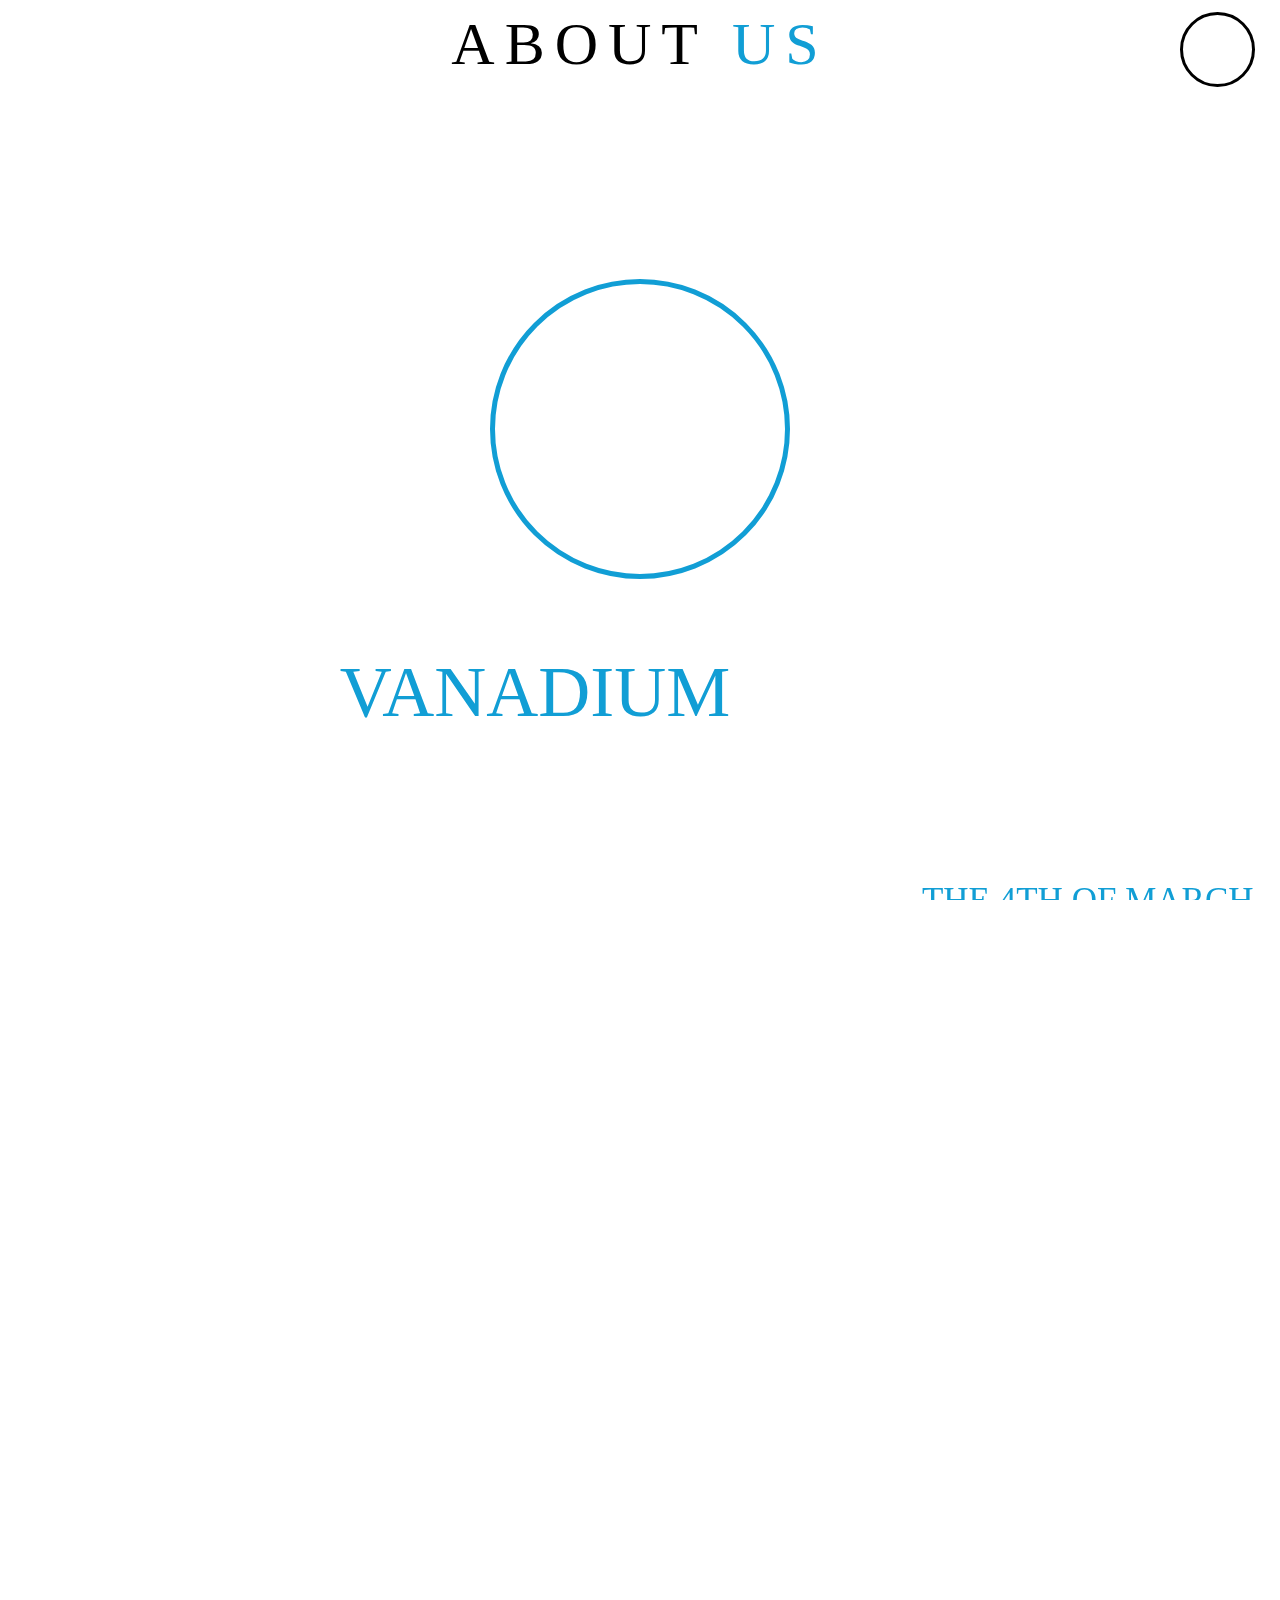
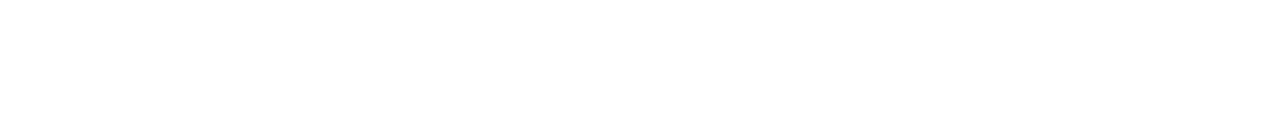
==== aboutus.html @ b6bf99ae "Add files via upload" ====
<!DOCTYPE html>
<html lang="en">
<head>
  <meta charset="UTF-8">
  <meta name="viewport" content="width=device-width, initial-scale=1.0">
  <title>Vanadium Physics Club</title>
  <link rel="stylesheet" href="style(AU).css">
</head>
<body>
  <header>
    <p class="head"><span class="A-text">ABOUT</span> <span class="B-text">US</span></p>
    <div class="rect"></div>
    <div class="circle"></div>
    <div class="sib"></div> 
  </header>

  <nav id="dropdown" class="dropdown hidden">
    <ul>
      <li class="space">
        <h1 class="mode">WEBSITE MODE</h1>
        <label id="theme-toggle-button">
          <input type="checkbox" id="toggle">
          <svg viewBox="0 0 69.667 44" xmlns:xlink="http://www.w3.org/1999/xlink" xmlns="http://www.w3.org/2000/svg">
            <g transform="translate(3.5 3.5)" data-name="Component 15 – 1" id="Component_15_1">
              
              
              <g filter="url(#container)" transform="matrix(1, 0, 0, 1, -3.5, -3.5)">
                <rect fill="#83cbd8" transform="translate(3.5 3.5)" rx="17.5" height="35" width="60.667" data-name="container" id="container"></rect>
              </g>
              
              <g transform="translate(2.333 2.333)" id="button">
                
                <g data-name="sun" id="sun">
                  <g filter="url(#sun-outer)" transform="matrix(1, 0, 0, 1, -5.83, -5.83)">
                    <circle fill="#f8e664" transform="translate(5.83 5.83)" r="15.167" cy="15.167" cx="15.167" data-name="sun-outer" id="sun-outer-2"></circle>
                  </g>
                  <g filter="url(#sun)" transform="matrix(1, 0, 0, 1, -5.83, -5.83)">
                    <path fill="rgba(246,254,247,0.29)" transform="translate(9.33 9.33)" d="M11.667,0A11.667,11.667,0,1,1,0,11.667,11.667,11.667,0,0,1,11.667,0Z" data-name="sun" id="sun-3"></path>
                  </g>
                  <circle fill="#fcf4b9" transform="translate(8.167 8.167)" r="7" cy="7" cx="7" id="sun-inner"></circle>
                </g>
                
                  
                <g data-name="moon" id="moon">
                  <g filter="url(#moon)" transform="matrix(1, 0, 0, 1, -31.5, -5.83)">
                    <circle fill="#cce6ee" transform="translate(31.5 5.83)" r="15.167" cy="15.167" cx="15.167" data-name="moon" id="moon-3"></circle>
                  </g>
                  <g fill="#a6cad0" transform="translate(-24.415 -1.009)" id="patches">
                    <circle transform="translate(43.009 4.496)" r="2" cy="2" cx="2"></circle>
                    <circle transform="translate(39.366 17.952)" r="2" cy="2" cx="2" data-name="patch"></circle>
                    <circle transform="translate(33.016 8.044)" r="1" cy="1" cx="1" data-name="patch"></circle>
                    <circle transform="translate(51.081 18.888)" r="1" cy="1" cx="1" data-name="patch"></circle>
                    <circle transform="translate(33.016 22.503)" r="1" cy="1" cx="1" data-name="patch"></circle>
                    <circle transform="translate(50.081 10.53)" r="1.5" cy="1.5" cx="1.5" data-name="patch"></circle>
                  </g>
                </g>
              </g>
              
              
              <g filter="url(#cloud)" transform="matrix(1, 0, 0, 1, -3.5, -3.5)">
                <path fill="#fff" transform="translate(-3466.47 -160.94)" d="M3512.81,173.815a4.463,4.463,0,0,1,2.243.62.95.95,0,0,1,.72-1.281,4.852,4.852,0,0,1,2.623.519c.034.02-.5-1.968.281-2.716a2.117,2.117,0,0,1,2.829-.274,1.821,1.821,0,0,1,.854,1.858c.063.037,2.594-.049,3.285,1.273s-.865,2.544-.807,2.626a12.192,12.192,0,0,1,2.278.892c.553.448,1.106,1.992-1.62,2.927a7.742,7.742,0,0,1-3.762-.3c-1.28-.49-1.181-2.65-1.137-2.624s-1.417,2.2-2.623,2.2a4.172,4.172,0,0,1-2.394-1.206,3.825,3.825,0,0,1-2.771.774c-3.429-.46-2.333-3.267-2.2-3.55A3.721,3.721,0,0,1,3512.81,173.815Z" data-name="cloud" id="cloud"></path>
              </g>
        
              
              <g fill="#def8ff" transform="translate(3.585 1.325)" id="stars">
                <path transform="matrix(-1, 0.017, -0.017, -1, 24.231, 3.055)" d="M.774,0,.566.559,0,.539.458.933.25,1.492l.485-.361.458.394L1.024.953,1.509.592.943.572Z"></path>
                <path transform="matrix(-0.777, 0.629, -0.629, -0.777, 23.185, 12.358)" d="M1.341.529.836.472.736,0,.505.46,0,.4.4.729l-.231.46L.605.932l.4.326L.9.786Z" data-name="star"></path>
                <path transform="matrix(0.438, 0.899, -0.899, 0.438, 23.177, 29.735)" d="M.015,1.065.475.9l.285.365L.766.772l.46-.164L.745.494.751,0,.481.407,0,.293.285.658Z" data-name="star"></path>
                <path transform="translate(12.677 0.388) rotate(104)" d="M1.161,1.6,1.059,1,1.574.722.962.607.86,0,.613.572,0,.457.446.881.2,1.454l.516-.274Z" data-name="star"></path>
                <path transform="matrix(-0.07, 0.998, -0.998, -0.07, 11.066, 15.457)" d="M.873,1.648l.114-.62L1.579.945,1.03.62,1.144,0,.706.464.157.139.438.7,0,1.167l.592-.083Z" data-name="star"></path>
                <path transform="translate(8.326 28.061) rotate(11)" d="M.593,0,.638.724,0,.982l.7.211.045.724.36-.64.7.211L1.342.935,1.7.294,1.063.552Z" data-name="star"></path>
                <path transform="translate(5.012 5.962) rotate(172)" d="M.816,0,.5.455,0,.311.323.767l-.312.455.516-.215.323.456L.827.911,1.343.7.839.552Z" data-name="star"></path>
                <path transform="translate(2.218 14.616) rotate(169)" d="M1.261,0,.774.571.114.3.487.967,0,1.538.728,1.32l.372.662.047-.749.728-.218L1.215.749Z" data-name="star"></path>
              </g>
            </g>
          </svg>
        </label>
      </li>
      <li><a href= "home.html"><img src="images/icons/home.png" alt="" class="icon">  HOME</a></li>
      <li><a href="joinus.html"><img src="images/icons/join us.png" alt="" class="icon">  JOIN US</a></li>
      <li><a href="aboutus.html"><img src="images/icons/about us.png" alt="" class="icon">  ABOUT US</a></li>
      <li><a href="#study-with-us"><img src="images/icons/study with us.png" alt="" class="icon">  STUDY WITH US</a></li>
      <li><a href="contactus.html"><img src="images/icons/contact us.png" alt="" class="icon">  CONTACT US</a></li>
    </ul>
  </nav>

  <main>
    <div class="logo"></div>
    <p class="vanclu"><span class="van">VANADIUM</span> <span class="clu">CLUB</span></p>
    <p class="exp">IS A SCIENTIFIC CLUB THAT WAS INITIALLY FORMED BY A GROUP OF PHYSICS STUDENTS IN UNIVERSITY OF RELIZANE ON <span class="date">THE 4TH OF MARCH 2024</span> UNDER THE SUPERVISION OF <span class="prof">DR A.ARRAR</span></p>
    <section about="club-structure">
      <div class="clubs"><h2 class="cstu">THE CLUB STRUCTURE</h2></div>
    </section>
    <p class="exp">OUR MAIN GOAL IS TO SHARE IDEAS AND EXPERTISE AMONG THE MEMBERS OF <span class = "date">THE CLUB</span>  AND LEAVE OUR MARK</p>
    <div class="depmem">
      <div class="item">
        <div class="deps"></div>
        <div class="txt">CLUB DEPARTMENTS</div>
      </div>
      <div class="item">
        <a href="members.html">
        <div class="mems"></div>
      </a>
        <div class="txt">CLUB MEMBERS</div>
      
      </div>
    </div>
  </main>

  <footer>
    <p class="copyright">&copy; 2024 Vanadium Physics Club</p>
  </footer>

  <script src="script(AU).js"></script>
  <div id="scroll-lock" class="scroll-lock"></div>

</body>
</html>
---- style(AU).css ----
@font-face {
  font-family: 'titlefont';  /* Give your font a name */
  src: url('fonts/title-font.ttf'); /* Replace with actual file path */
}
@font-face {
  font-family: 'headfont';  /* Give your font a name */
  src: url('fonts/vanclufont.ttf'); /* Replace with actual file path */
}
@font-face {
  font-family: 'textfont';  /* Give your font a name */
  src: url('fonts/text\ font.ttf'); /* Replace with actual file path */
}

* {
  box-sizing: border-box;
}

html, body {
  margin: 0;
  padding: 0;
  overflow-x: hidden;
  height: 100%;
}

body {
  font-family: sans-serif;
  background-image: url(images/bg2.1.jpg);
  background-repeat:no-repeat;
  background-size: cover;
  backdrop-filter: blur(5px);
  margin: 0;
  padding: 0;
}

header {
  width: 100%;
  display: flex;
  flex-direction: column;
  align-items: center;
}

.head {
  background-color: #ffffff;
  margin-top: -40px;
  margin-bottom: 3px; 
  padding-top: 50px;
  width: 100%;
  height: 150px;
  text-align: center;
  font-family: "titlefont";
  letter-spacing: 10px;
  font-size: 60px;
  overflow-x: hidden;
  border-radius: 25px;
}  
.circle {
  width: 180px;  
  height: 180px;  
  background-color: #ffffff;  
  background-image: url(images/CLUB\ LOGO.png);
  background-size: cover;
  border-radius: 50%; 
  margin: 0; 
  padding: 20px; 
  box-sizing: border-box;  
  margin-top: -30px;
  position: absolute;
  left: 0px;
  top: 20px;
}

.container {
  position: relative;
}

.sib {
  background-image: url(images/side\ button.png);
  width: 75px;
  height: 75px;
  background-color: white;
  background-repeat: no-repeat;
  background-position: center;
  background-size: 60%;
  border-radius: 50%;
  position: absolute;
  top: 12px;
  right: 25px;
  cursor: pointer;
  border: 3px solid #000000;   
}

.A-text {
  color: black;
  padding-top: 5px;
  top: 12px;
}

.B-text {
  color: #119ED5;
  padding-top: 5px;
}

h1, h2 {
  margin: 0;
}

main {
  padding: 1rem;
  max-width: 100%;
  display: flex;
  flex-direction: column;
  align-items: center;
  text-align: center;
  margin-top: 150px; /* Adjust to position main content correctly */
}

section {
  margin-bottom: 2rem;
}

.logo {
  width: 300px;  
  height: 300px;  
  background-color: #ffffff;  
  background-image: url(images/CLUB\ LOGO.png);
  background-size: cover;
  border: 5px solid #119ED5; 
  border-radius: 50%; 
  margin: 0; 
  padding: 20px; 
  box-sizing: border-box;  
} 

.clu {
  color: rgb(255, 255, 255);
  padding-top: 5px;
  top: 12px;
}

.van {
  color: #119ED5;
  padding-top: 5px;
}

.vanclu {
  font-size: 72px;
  font-family: "headfont";
  font-weight: 300;
  font-style: bold;
}

.date {
  color: #119ED5;
}

.prof {
  color: #FF3131;
}

.exp {
  color: white;
  font-family: "headfont";
  font-size: 35px;
}

.clubs {
  height: 40px;
  width: 250px;
  background-color: white;
  justify-content: center;
  text-align: center;
  border-radius: 10px;
  display: flex;
  align-items: center;
  justify-content: center;
} 
.clubs:hover{
  height: 40px;
  width: 250px;
  background-color: rgb(0, 0, 0);
  color: #FF3131;
  justify-content: center;
  text-align: center;
  border-radius: 10px;
  display: flex;
  align-items: center;
  justify-content: center;
}

.cstu {
  font-family: "headfont";
  font-size: 20px;
  padding-top: 5px;
  color: #119ED5;
  cursor: pointer;
}

.copyright {
  text-align: center;
}

@media only screen and (max-width: 768px) {
  .head {
    font-size: 40px;
    letter-spacing: 5px;
  }
  .rect {
    height: 40px;
    margin-top: -20px;
  }
  .circle {
    width: 100px;
    height: 100px;
    top: 0px; 
    left: 0px; 
  }
  .sib {
    width: 60px;
    height: 60px;
    top: 10px;
    right: 20px;
  }
  .vanclu {
    font-size: 50px;
  }
  .logo {
    width: 200px;
    height: 200px;
  }
  .exp {
    font-size: 25px;
  }
  .clubs {
    width: 200px;
  }
  .cstu {
    font-size: 18px;
  }
}

@media only screen and (max-width: 480px) {
  .head {
    font-size: 25px;
    letter-spacing: 2px;
  }
  .rect {
    height: 30px;
    margin-top: -15px;
  }
  .circle {
    width: 70px;
    height: 70px;
    top: 5px; /* Adjust positioning */
    left: 5px; /* Adjust positioning */
    z-index: 10;
  }
  .sib {
    width: 50px;
    height: 50px;
    top: 15px;
    right: 10px;
  }
  .vanclu {
    font-size: 40px;
  }
  .logo {
    width: 150px;
    height: 150px;
  }
  .exp {
    font-size: 20px;
  }
}
@media only screen and (max-width: 1200px) {
  .head {
    font-size: 60px;
    letter-spacing: 2px;
  }
  .rect {
    height: 30px;
    margin-top: -15px;
  }
  .circle {
    width: 100px;
    height: 100px;
    top: 5px; /* Adjust positioning */
    left: 5px; /* Adjust positioning */
    z-index: 10;
  }
  .sib {
    width: 80px;
    height: 80px;
    top: 15px;
    right: 10px;
  }
  .vanclu {
    font-size: 40px;
  }
  .logo {
    width: 150px;
    height: 150px;
  }
  .exp {
    font-size: 20px;
  }
}
@keyframes dropdownAnimation {
  from {
    opacity: 0;
    transform: translateY(-20px);
  }
  to {
    opacity: 1;
    transform: translateY(0);
  }
}

@keyframes reverseDropdownAnimation {
  from {
    opacity: 1;
    transform: translateY(0);
  }
  to {
    opacity: 0;
    transform: translateY(-20px);
  }
}

.dropdown {
  position: absolute;
  top: -30px; /* Adjust as necessary to align below the button */
  right: 0px; /* Align with the button's right edge */
  background-color: #119ED5;
  border-radius: 35px;
  width: 500px;
  box-shadow: 0 4px 8px rgba(0, 0, 0, 0.1);
  z-index: 1000;
  opacity: 0;
  display: none;
}

.dropdown ul {
  list-style-type: none;
  margin: 0;
  padding: 0;
}

.dropdown ul li {
  border-bottom: 1px solid #ccc;
}

.dropdown ul li:last-child {
  border-bottom: none;
}

.dropdown ul li a {
  display: block;
  padding: 10px;
  color: #ffffff;
  text-decoration: none;
  font-family: "textfont";
  font-size: 200%;
}

.dropdown ul li a:hover {
  background-color: #000000;
  color: #FF3131;
}

.hidden {
  display: none;
}

@media only screen and (max-width: 768px) {
  .dropdown {
    width: 150px;
    right: 10px;
  }
}

.spaceimg{
  background-color: white;
  border-radius: 50%;
  border:black,5px;
  width: 75px;
  height: 75px;
  padding: 7px;
  border: 3px solid #000000;   
  margin-top: 30px;
  margin-left:  390px;
}
.icon{
  width: 40px;
  height: 40px;
}
.depmem {
  display: flex;
  justify-content: center;
  align-items: center;
  flex-wrap: wrap;
  margin-top: 2rem;
}

.item {
  display: flex;
  flex-direction: column;
  align-items: center;
  margin: 0 10px;
}

.deps, .mems {
  height: 350px;
  width: 350px;
  border-radius: 50%;
  background-color: #119ED5;
  background-size: 75%;
  background-repeat: no-repeat;
  background-position: center;
}

.txt {
  font-family: "headfont";
  font-size: 30px;
  color: white;
  padding-top: 20px; /* Adjust as needed to create space between the circle and the text */
  text-align: center;
}

/* Responsive adjustments */
@media only screen and (max-width: 1200px) {
  .deps, .mems {
    height: 300px;
    width: 300px;
  }
}

@media only screen and (max-width: 768px) {
  .deps, .mems {
    height: 250px;
    width: 250px;
  }
}

@media only screen and (max-width: 480px) {
  .deps, .mems {
    height: 200px;
    width: 200px;
  }
}
.depmem {
  display: flex;
  justify-content: center;
  align-items: center;
  flex-wrap: wrap;
  margin-top: 2rem;
}

.item {
  display: flex;
  flex-direction: column;
  align-items: center;
  margin: 0 10px;
}

.deps{
  height: 350px;
  width: 350px;
  border-radius: 50%;
  background-color: #119ED5;
  background-size: 75%;
  background-image: url(images/icons/deps.png);
  background-repeat: no-repeat;
  background-position: center;
  margin-left: 100px;
  margin-right: 100px;
  cursor: pointer;
  border: #000000 solid 5px;
}
.mems {
  height: 350px;
  width: 350px;
  border-radius: 50%;
  background-color: #119ED5;
  background-image: url(images/icons/mems.png);
  background-size: 75%;
  background-repeat: no-repeat;
  background-position: center;
  margin-left: 100px;
  margin-right: 100px;
  cursor: pointer;
  border: #000000 solid 5px;
}
.deps:hover {
  background-color: #FF3131; /* Change color on hover */
  background-image: url(images/icons/deps.png); /* Keep the background image */
  background-size: 70%; /* Keep the background size */
  background-repeat: no-repeat; /* Ensure no repeat */
  background-position: center; /* Center the background image */
  border: #000000 solid 5px;
}

/* Hover effect for .mems */
.mems:hover {
  background-color: #FF3131; /* Change color on hover */
  background-image: url(images/icons/mems.png); /* Keep the background image */
  background-size: 70%; /* Keep the background size */
  background-repeat: no-repeat; /* Ensure no repeat */
  background-position: center; /* Center the background image */
  border: black solid 5px;
}

.txt {
  font-family: "headfont";
  font-size: 30px;
  color: white;
  padding-top: 20px; /* Adjust as needed to create space between the circle and the text */
  text-align: center;
}

/* Responsive adjustments */
@media only screen and (max-width: 1200px) {
  .deps, .mems {
    height: 300px;
    width: 300px;
  }
}

@media only screen and (max-width: 768px) {
  .deps, .mems {
    height: 250px;
    width: 250px;
  }
}

@media only screen and (max-width: 480px) {
  .deps, .mems {
    height: 200px;
    width: 200px;
  }
}
/*........................................................................................................*/
.mode{
  color: rgb(255, 255, 255);
  margin-top: 50px;
  margin-left: 40px;
  margin-bottom: -70px;
  font-family: "headfont";
}
.space{
  background-color: #119ED5;
  padding-top: 20px;
}
/* The switch - the box around the slider */
#theme-toggle-button {
  font-size: 17px;
  position: relative;
  display: inline-block;
  width: 7em;
  cursor: pointer;
  margin-left: 350px;
  margin-top: 0px;
}

/* Hide default HTML checkbox */
#toggle {
  opacity: 0;
  width: 0;
  height: 0;
}

#container,
#patches,
#stars,
#button,
#sun,
#moon,
#cloud {
  transition-property: all;
  transition-timing-function: cubic-bezier(0.4, 0, 0.2, 1);
  transition-duration: 0.25s;
}

/* night sky background */
#toggle:checked + svg #container {
  fill: #2b4360;
}

/* move button to right when checked */
#toggle:checked + svg #button {
  transform: translate(28px, 2.333px);
}

/* show/hide sun and moon based on checkbox state */
#sun {
  opacity: 1;
}

#toggle:checked + svg #sun {
  opacity: 0;
}

#moon {
  opacity: 0;
}

#toggle:checked + svg #moon {
  opacity: 1;
}

/* show or hide background items on checkbox state */
#cloud {
  opacity: 1;
}

#toggle:checked + svg #cloud {
  opacity: 0;
}

#stars {
  opacity: 0;
}

#toggle:checked + svg #stars {
  opacity: 1;
}
/*.................................................................................................................*/
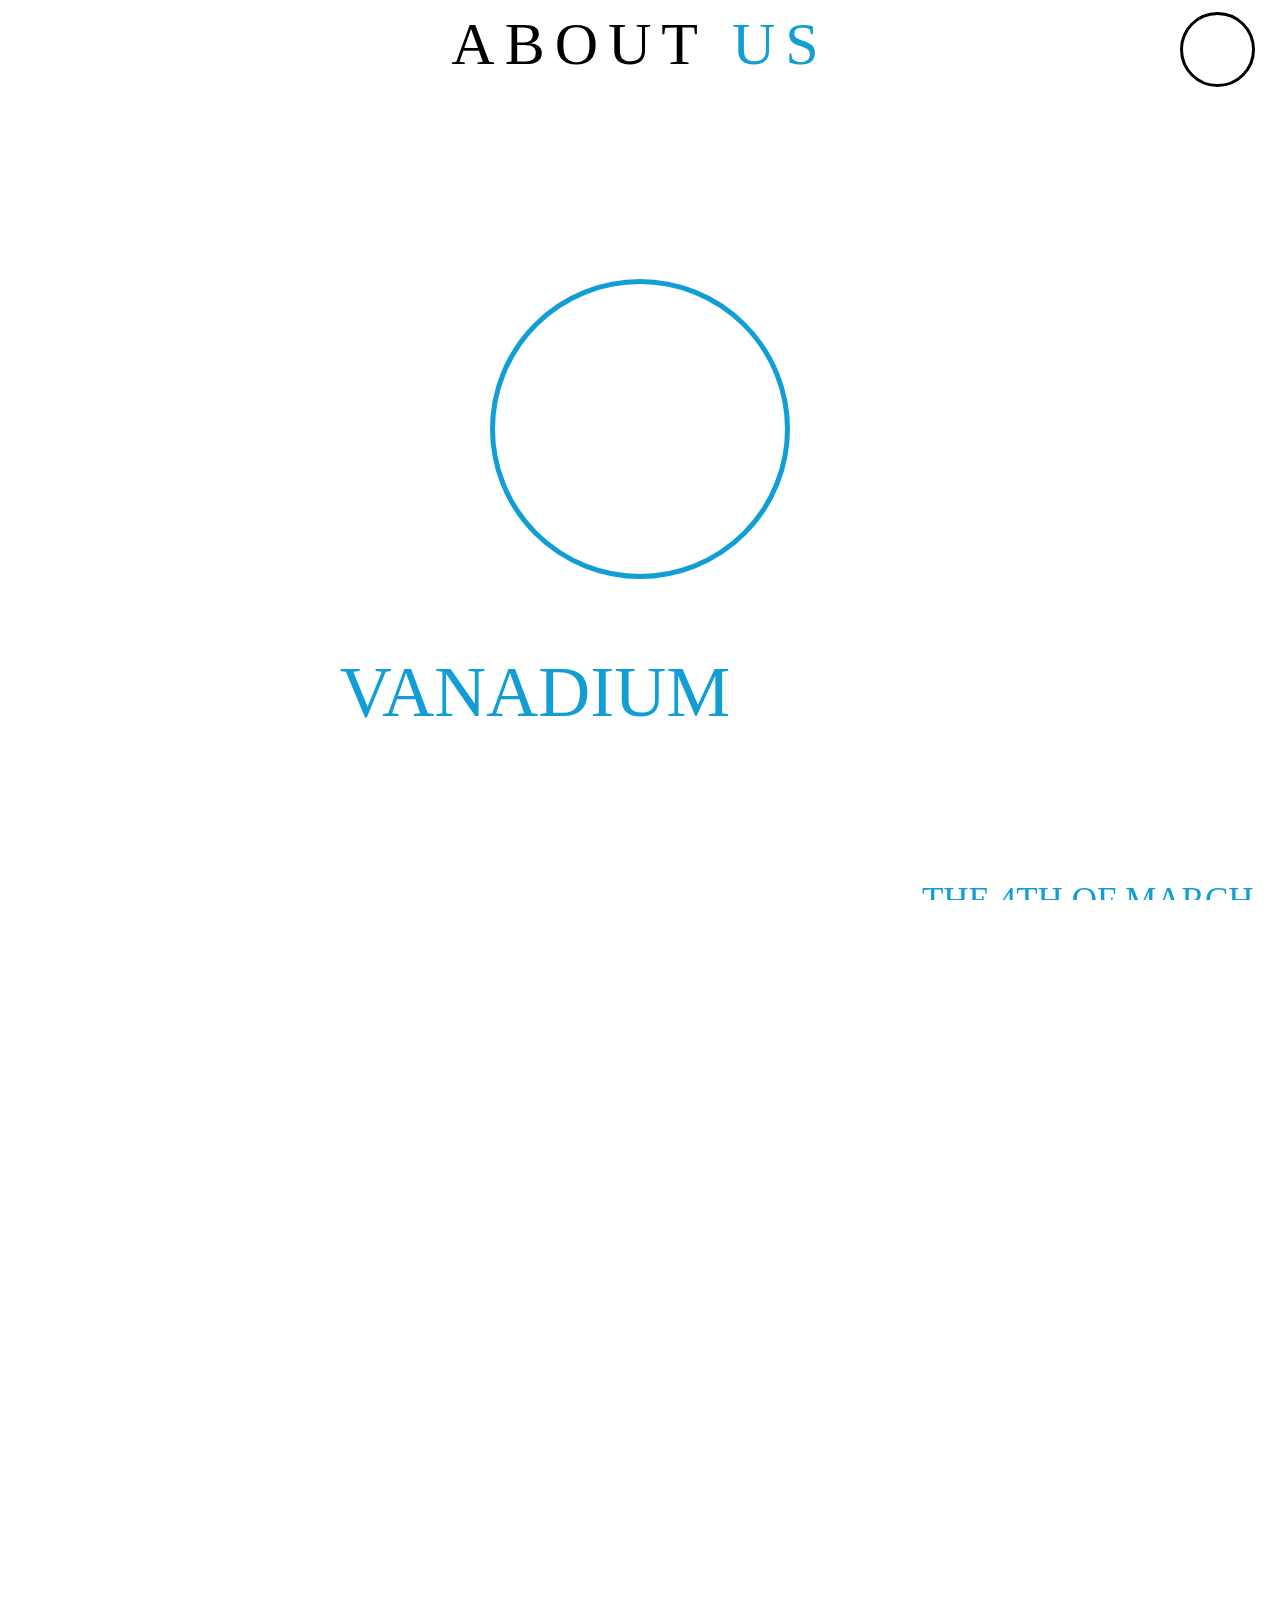
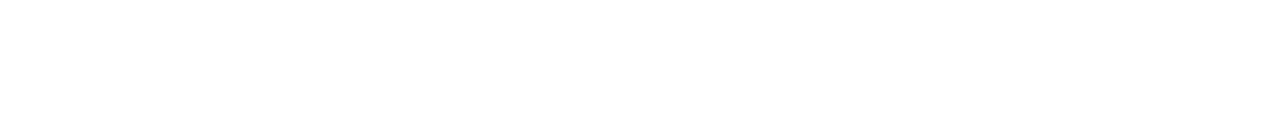
==== commit 57e6e62f: "Add files via upload" ====
--- a/aboutus.html
+++ b/aboutus.html
@@ -76,7 +76,7 @@
           </svg>
         </label>
       </li>
-      <li><a href= "home.html"><img src="images/icons/home.png" alt="" class="icon">  HOME</a></li>
+      <li><a href="index.html"><img src="images/icons/home.png" alt="" class="icon">  HOME</a></li>
       <li><a href="joinus.html"><img src="images/icons/join us.png" alt="" class="icon">  JOIN US</a></li>
       <li><a href="aboutus.html"><img src="images/icons/about us.png" alt="" class="icon">  ABOUT US</a></li>
       <li><a href="#study-with-us"><img src="images/icons/study with us.png" alt="" class="icon">  STUDY WITH US</a></li>
